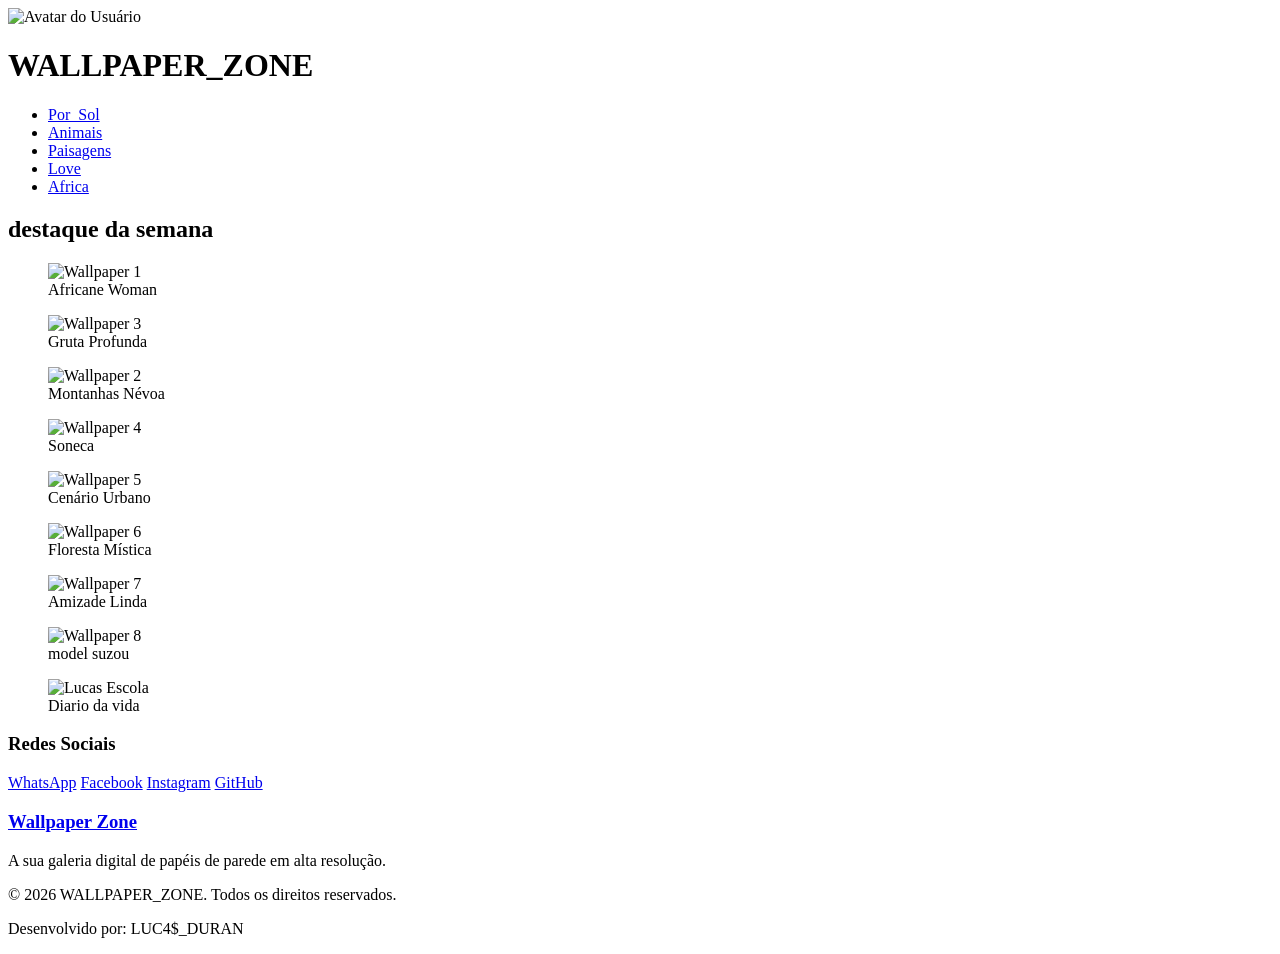
==== indexPima.html @ a6821f19 "refatorando alguns links e corrugindo os detalhes" ====
<!DOCTYPE html>
<html lang="pt">

<head>
    <meta charset="UTF-8">
    <meta name="viewport" content="width=device-width, initial-scale=1.0">
    <link rel="stylesheet" href="CSS/indexStyle.css">
    <title>WALLPAPER_ZONE.pricipal</title>
    
</head>
<body background-image="CSS/img/avatar.png">
    
    <header id="header-container">
        <div id="conteudo01">
            <img src="CSS/img/avatar.png" alt="Avatar do Usuário">
            <h1 class="nome-brilhante">WALLPAPER_ZONE</h1>
        </div>
        <nav id="menu-navegacao">
            <ul>
                <li><a href="pagPraia.html" class="buttonIn">Por_Sol</a></li>
                <li><a href="pagAnimal.html" class="buttonIn">Animais</a></li>
                <li><a href="pagPaisagens.html" class="buttonIn">Paisagens</a></li>
                <li><a href="pagRomantico.html" class="buttonIn">Love</a></li>
                <li><a href="pagAfrica.html" class="buttonIn">Africa</a></li>
               <!-- <li><a href="https://www.google.com" class="buttonIn">sair</a></li>  -->
            </ul>
        </nav>
    </header>

    <main>
        <section class="fotos">
            <h2>destaque da semana</h2>

            <div class="img">
                <figure class="foto">
                    <img src="CSS/img/pexels-solomon-onyeagoro-1030566678-30007516.jpg" alt="Wallpaper 1">
                    <figcaption class="legenda">Africane Woman</figcaption>
                </figure>

                <figure class="foto">
                    <img src="CSS/img/pexels-gsn-travel-28359737.jpg" alt="Wallpaper 3">
                    <figcaption class="legenda">Gruta Profunda</figcaption>
                </figure>

                <figure class="foto">
                    <img src="CSS/img/pexels-santesson89-37943692.jpg" alt="Wallpaper 2">
                    <figcaption class="legenda">Montanhas Névoa</figcaption>
                </figure>

                <figure class="foto">
                    <img src="CSS/img/animais/pexels-anna-shakhrai-129681881-17578529.jpg" alt="Wallpaper 4">
                    <figcaption class="legenda">Soneca</figcaption>
                </figure>

                <figure class="foto">
                    <img src="CSS/img/pexels-chuck-15502054.jpg" alt="Wallpaper 5">
                    <figcaption class="legenda">Cenário Urbano</figcaption>
                </figure>

                <figure class="foto">
                    <img src="CSS/img/paisagens/pexels-yunustug-14515367.jpg" alt="Wallpaper 6">
                    <figcaption class="legenda">Floresta Mística</figcaption>
                </figure>

                <figure class="foto">
                    <img src="CSS/img/pexels-feda-2162088704-38012587.jpg" alt="Wallpaper 7">
                    <figcaption class="legenda">Amizade Linda</figcaption>
                </figure>

                <figure class="foto">
                    <img src="CSS/img/pexels-abuti-engidashet-2941405-20600866.jpg" alt="Wallpaper 8">
                    <figcaption class="legenda">model suzou</figcaption>
                </figure>

                <figure class="foto">
                    <img src="CSS/img/love/pexels-nietjuhart-776636.jpg" alt="Lucas Escola">
                    <figcaption class="legenda">Diario da vida</figcaption>
                </figure>

            </div> 
        </section> 
    </main>

    <footer id="rodape-container">
        <div class="rodape-conteudo">
            <div class="rodape-bloco">
                <h3>Redes Sociais</h3>
                <div class="rodape-redes">
                    <a href="https://wa.me/244952850762" target="_blank" rel="noopener noreferrer">WhatsApp</a>
                    <a href="https://facebook.com/244921110733" target="_blank" rel="noopener noreferrer">Facebook</a>
                    <a href="https://instagram.com" target="_blank" rel="noopener noreferrer">Instagram</a>
                    <a href="https://github.com" target="_blank" rel="noopener noreferrer">GitHub</a>
                </div>
            </div>
            <div class="rodape-bloco">
                <h3><a href="#menu-navegacao">Wallpaper Zone</a></h3>
                <p>A sua galeria digital de papéis de parede em alta resolução.</p>
            </div>
        </div>
        <div class="rodape-base">
            <p>© 2026 WALLPAPER_ZONE. Todos os direitos reservados.</p>
            <p>Desenvolvido por: <span class="nome-brilhante">LUC4$_DURAN</span></p>
        </div>
    </footer>

</body>
</html>
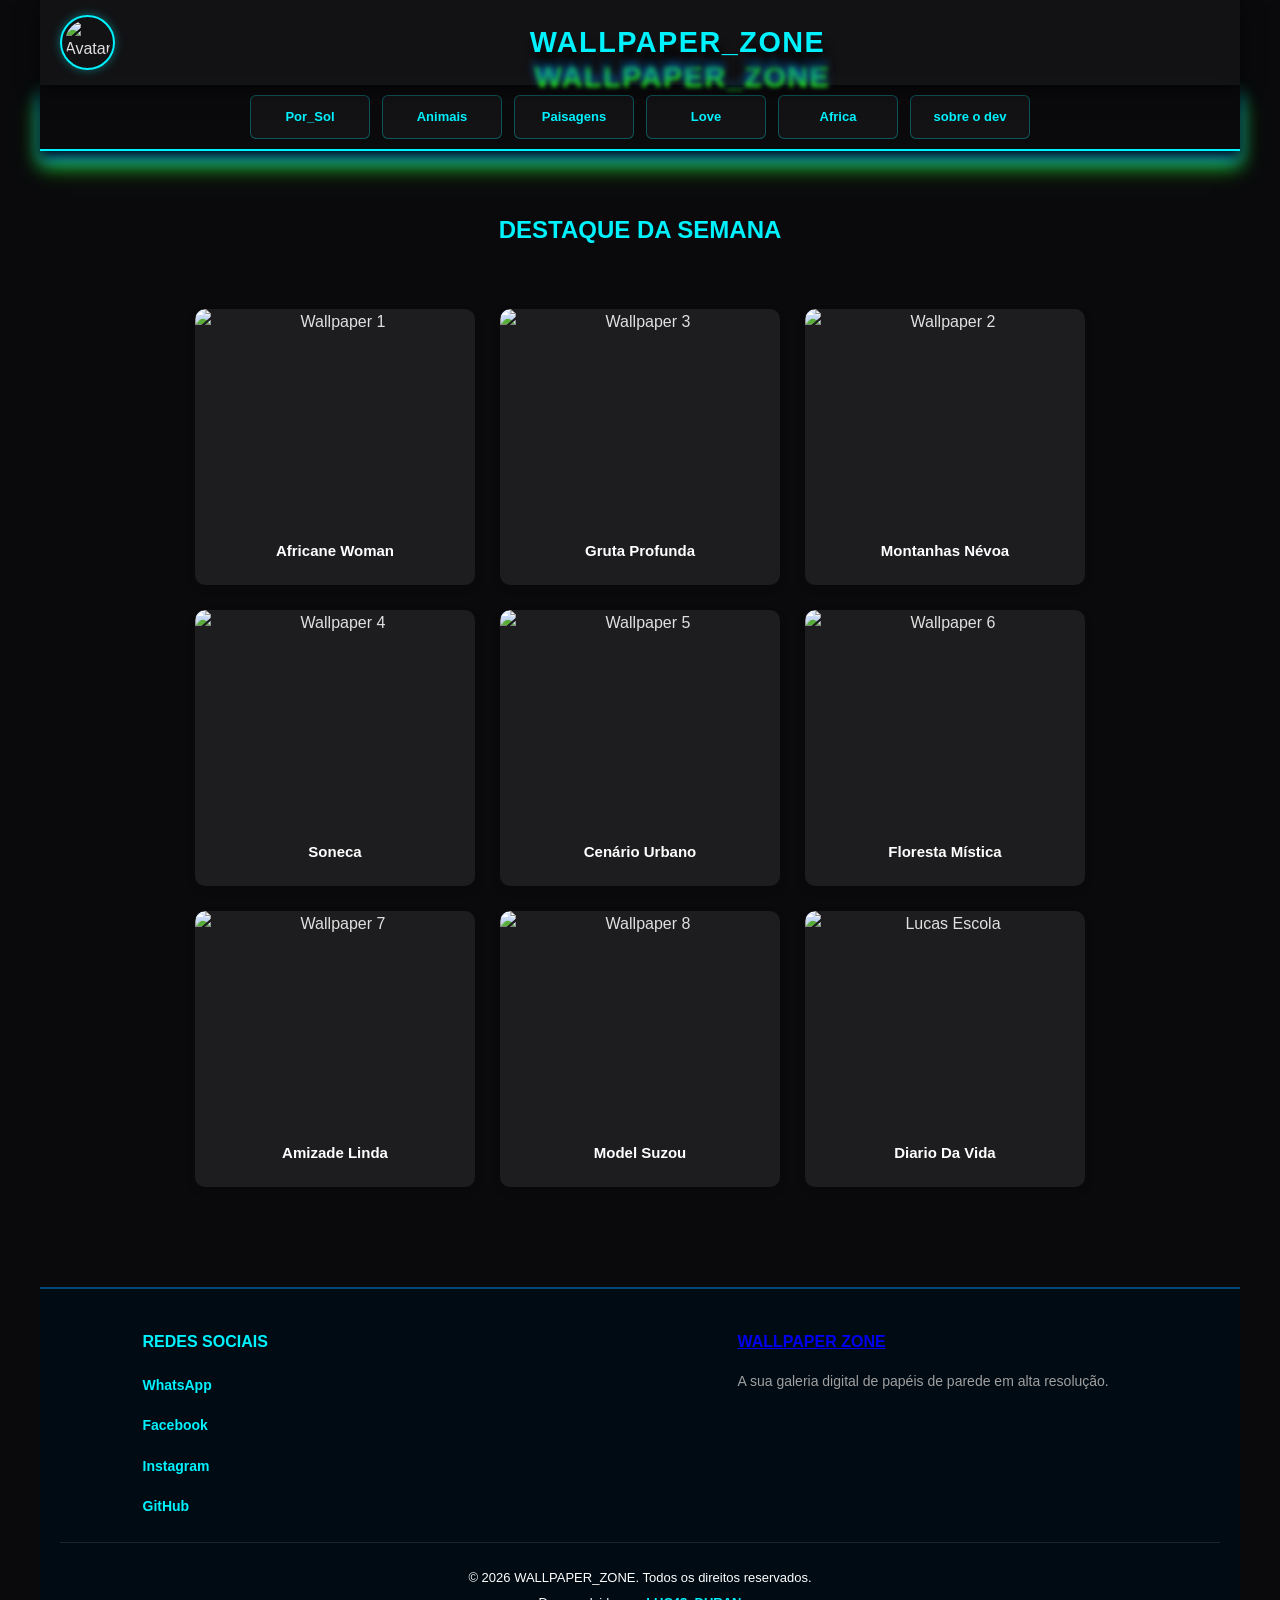
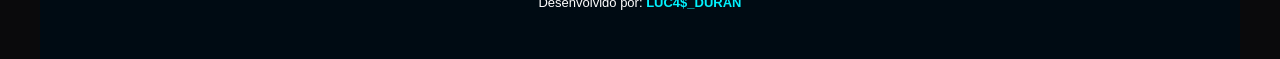
==== commit 535b411e: "refatorando o estilo" ====
--- a/indexPima.html
+++ b/indexPima.html
@@ -22,7 +22,7 @@
                 <li><a href="pagPaisagens.html" class="buttonIn">Paisagens</a></li>
                 <li><a href="pagRomantico.html" class="buttonIn">Love</a></li>
                 <li><a href="pagAfrica.html" class="buttonIn">Africa</a></li>
-               <!-- <li><a href="https://www.google.com" class="buttonIn">sair</a></li>  -->
+                <li><a href="sobredev.html" class="buttonIn">sobre o dev</a></li>  
             </ul>
         </nav>
     </header>
--- a/CSS/indexStyle.css
+++ b/CSS/indexStyle.css
@@ -0,0 +1,278 @@
+* {
+  box-sizing: border-box;
+  margin: 0;
+  padding: 0;
+}
+
+body {
+  width: 1200px;
+  margin: 0 auto;
+  font-family: 'Inter', sans-serif;
+  background-color: #0a0a0c;
+  color: #e0e0e0;
+  line-height: 1.6;
+  display: flex;
+  flex-direction: column;
+  min-height: 100vh;
+}
+
+#header-container,
+#conteudo01,
+#menu-navegacao,
+main,
+#rodape-container {
+  width: 1200px;
+}
+
+#conteudo01 {
+  height: 85px;
+  padding: 15px 20px;
+  display: flex;
+  align-items: center;
+  justify-content: space-between;
+  gap: 20px;
+  background-color: rgba(20, 20, 23, 0.85);
+  box-shadow: 0 4px 20px rgba(0, 0, 0, 0.6);
+  position: sticky;
+  top: 0;
+  z-index: 1000;
+}
+
+#conteudo01 img {
+  width: 55px;
+  height: 55px;
+  padding: 3px;
+  border: 2px solid #00f2fe;
+  border-radius: 50%;
+  box-shadow: 0 0 10px rgba(0, 242, 254, 0.4);
+  object-fit: cover;
+}
+
+h1 {
+  flex: 1;
+  color: #fff;
+  font-size: 1.8rem;
+  letter-spacing: 1.5px;
+  text-align: center;
+  text-shadow: 4px 15px 10px rgba(0, 0, 0, 0.92), 4px 30px 8px rgba(0, 127, 231, 0.95), 5px 35px 4px rgba(42, 247, 1, 0.89);
+}
+
+#menu-navegacao {
+  padding: 10px 0;
+  background-color: rgba(10, 10, 12, 0.95);
+  border-bottom: 2px solid #00f2fe;
+  box-shadow: 0 5px 10px rgba(0, 0, 0, 0.9), 0 10px 15px rgba(0, 127, 231, 0.95), 0 15px 20px rgba(42, 247, 1, 0.85);
+}
+
+ul {
+  width: 100%;
+  list-style: none;
+  display: flex;
+  justify-content: center;
+  align-items: center;
+  gap: 12px;
+}
+
+li {
+  padding: 0;
+}
+
+.buttonIn {
+  width: 120px;
+  height: 44px;
+  display: flex;
+  align-items: center;
+  justify-content: center;
+  background-color: rgba(20, 20, 23, 0.9);
+  border: 1px solid rgba(0, 242, 254, 0.3);
+  border-radius: 6px;
+  color: #00f2fe;
+  font-size: 13px;
+  font-weight: 600;
+  text-decoration: none;
+  transition: all 0.3s ease;
+}
+
+.buttonIn:hover,
+.buttonIn:focus {
+  background-color: #00f2fe;
+  color: #000;
+  box-shadow: 0 0 12px rgba(0, 242, 254, 0.6);
+  transform: translateY(-2px);
+}
+
+main {
+  padding: 0 15px;
+  display: flex;
+  flex-direction: column;
+  align-items: center;
+  flex: 1;
+}
+
+.fotos {
+  width: 1170px;
+  margin: 0 auto;
+  padding: 0 15px;
+}
+
+.fotos h2 {
+  width: max-content;
+  margin: 60px auto 40px;
+  color: #00f2fe;
+  text-align: center;
+  text-transform: uppercase;
+  cursor: pointer;
+  transition: all 0.4s ease-in-out;
+}
+
+.fotos h2:hover,
+.fotos h2:focus,
+.nome-brilhante:hover,
+.nome-brilhante:focus {
+  color: #fff;
+  text-shadow: 0 0 8px #00f2fe, 0 0 15px rgba(0, 127, 231, 0.95), 0 0 25px #00f2fe;
+  transform: scale(1.1) translateY(-2px);
+}
+
+.img {
+  width: 100%;
+  padding: 20px 0;
+  display: flex;
+  justify-content: center;
+  align-items: flex-start;
+  flex-wrap: wrap;
+  gap: 25px;
+}
+
+.foto {
+  width: 280px;
+  background-color: rgba(255, 255, 255, 0.08);
+  border-radius: 10px;
+  box-shadow: 0 4px 8px rgba(0, 0, 0, 0.15);
+  padding-bottom: 12px;
+  text-align: center;
+  overflow: hidden;
+}
+
+.foto img {
+  width: 280px;
+  height: 220px;
+  display: block;
+  object-fit: cover;
+  border-radius: 10px 10px 0 0;
+  transition: transform 0.4s ease;
+}
+
+.foto:hover img,
+.foto:focus-within img {
+  transform: scale(1.08);
+  cursor: pointer;
+}
+
+.legenda {
+  padding: 10px;
+  font-family: Arial, Helvetica, sans-serif;
+  font-size: 15px;
+  color: #fff;
+  text-transform: capitalize;
+  font-weight: bold;
+}
+
+#rodape-container {
+  margin-top: 80px;
+  padding: 40px 20px;
+  background-color: rgba(1, 12, 19, 0.954);
+  border-top: 2px solid rgba(3, 131, 222, 0.5);
+}
+
+.rodape-conteudo,
+.rodape-base {
+  width: 1160px;
+  margin: 0 auto;
+}
+
+.rodape-conteudo {
+  display: flex;
+  justify-content: space-around;
+  align-items: flex-start;
+  gap: 30px;
+  text-align: left;
+}
+
+.rodape-bloco {
+  width: 400px;
+}
+
+.rodape-bloco h3 {
+  margin-bottom: 15px;
+  font-family: Arial, sans-serif;
+  font-size: 16px;
+  color: #00f2fe;
+  text-transform: uppercase;
+}
+
+.rodape-bloco p {
+  font-family: Arial, sans-serif;
+  font-size: 14px;
+  color: #a0a0a0;
+  line-height: 22px;
+}
+
+.rodape-redes {
+  display: flex;
+  flex-direction: column;
+  gap: 10px;
+}
+
+.rodape-redes a {
+  padding: 4px 0;
+  font-family: Arial, sans-serif;
+  font-size: 14px;
+  font-weight: bold;
+  color: #00f2fe;
+  text-decoration: none;
+  text-transform: capitalize;
+  transition: color 0.2s ease-in-out;
+}
+
+.rodape-redes a:hover,
+.rodape-redes a:focus {
+  color: #fff;
+}
+
+.rodape-base {
+  margin-top: 20px;
+  padding-top: 20px;
+  border-top: 1px solid rgba(255, 255, 255, 0.1);
+}
+
+.rodape-base p {
+  margin: 5px 0;
+  font-family: Arial, Helvetica, sans-serif;
+  font-size: 13px;
+  color: #fff;
+  text-align: center;
+}
+
+.rodape-base p span,
+.container-p strong {
+  color: #00f2fe;
+  font-weight: bold;
+}
+
+.nome-brilhante {
+  display: inline-block;
+  color: #00f2fe;
+  font-weight: bold;
+  cursor: pointer;
+  transition: all 0.4s ease-in-out;
+}
+
+a:focus-visible,
+button:focus-visible,
+input:focus-visible,
+.buttonIn:focus-visible,
+.button:focus-visible {
+  outline: 3px solid #ffcc00;
+  outline-offset: 3px;
+}
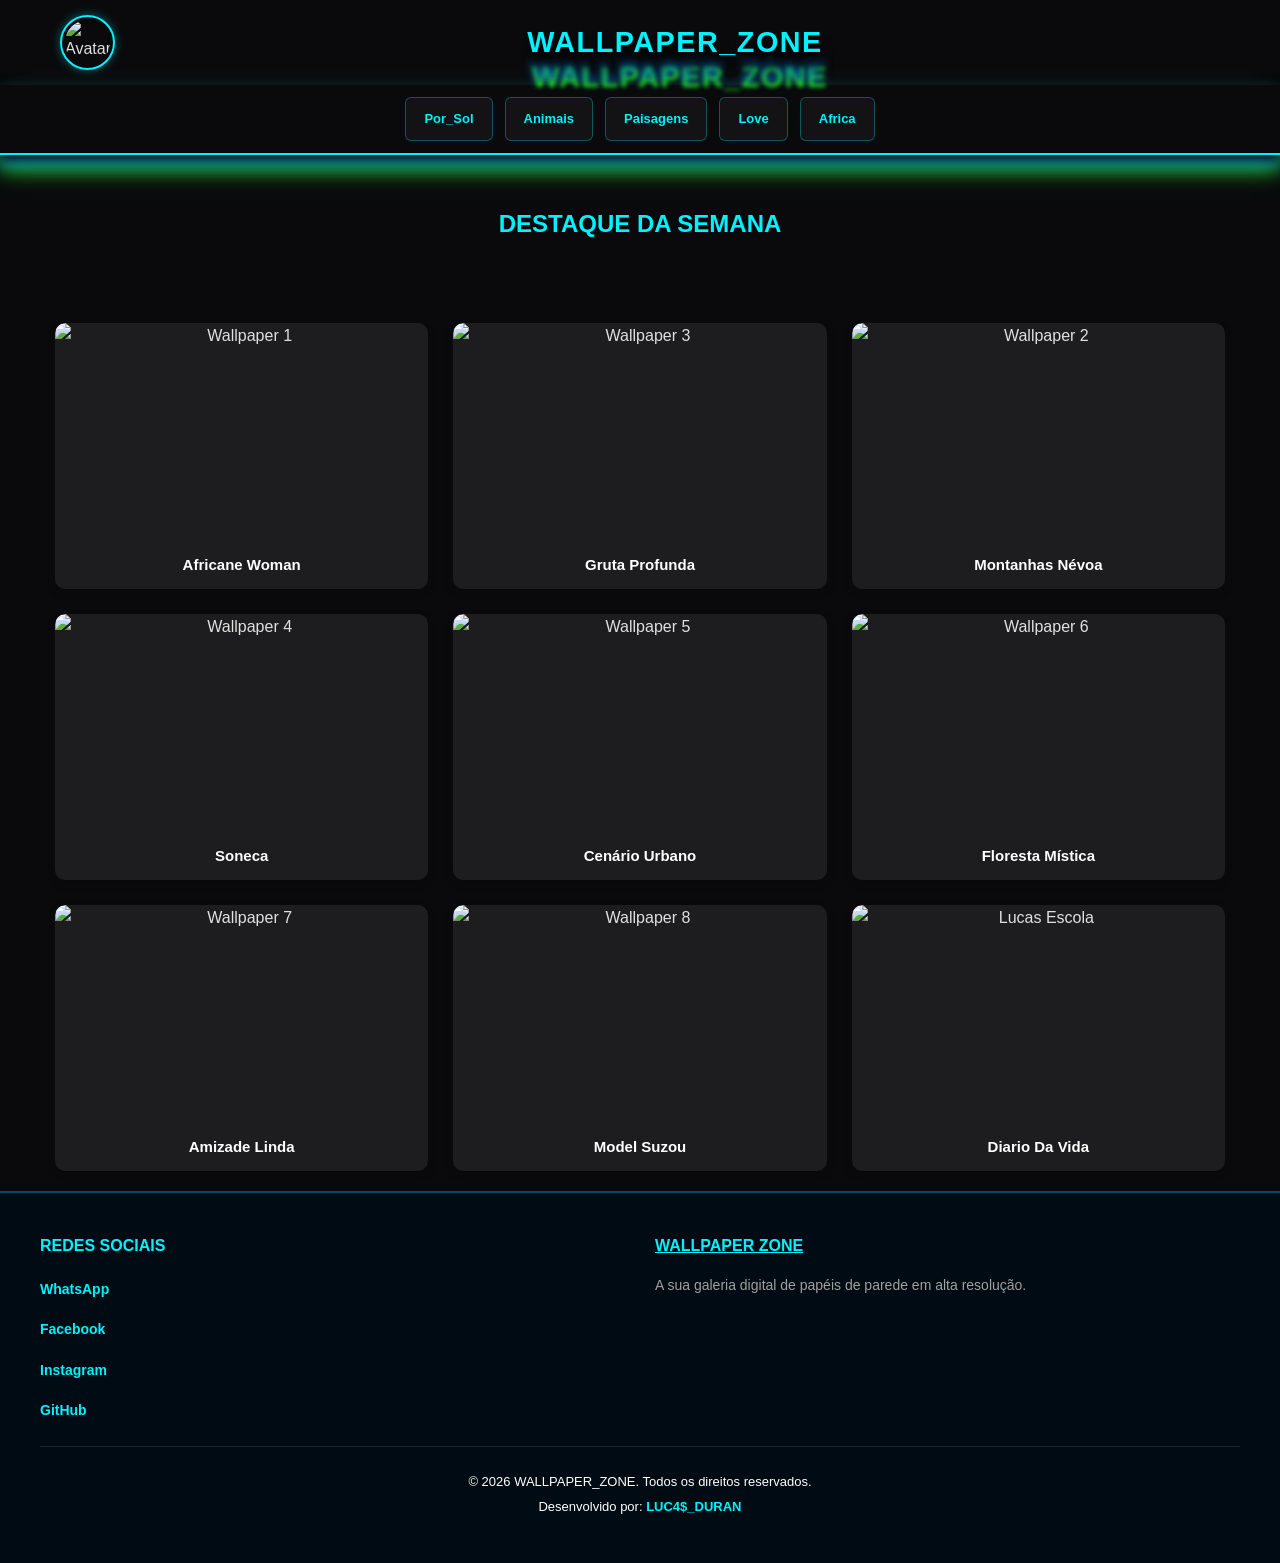
==== commit a6159b03: "Revert "refatorando o estilo" This reverts commit 535b411ead6a3cb26a357913d3536dd0ad339afa." ====
--- a/indexPima.html
+++ b/indexPima.html
@@ -22,7 +22,7 @@
                 <li><a href="pagPaisagens.html" class="buttonIn">Paisagens</a></li>
                 <li><a href="pagRomantico.html" class="buttonIn">Love</a></li>
                 <li><a href="pagAfrica.html" class="buttonIn">Africa</a></li>
-                <li><a href="sobredev.html" class="buttonIn">sobre o dev</a></li>  
+               <!-- <li><a href="https://www.google.com" class="buttonIn">sair</a></li>  -->
             </ul>
         </nav>
     </header>
--- a/CSS/indexStyle.css
+++ b/CSS/indexStyle.css
@@ -1,271 +1,30 @@
+:root {
+    --bg-body: #0a0a0c;
+    --bg-card: #141417;
+    --text-main: #e0e0e0;
+    --text-muted: #a0a0a0;
+    --accent-neon: #00f2fe;
+    --accent-gold: #ffcc00;
+    --success: #2ecc71;
+    --danger: #e74c3c;
+    --font-family: 'Inter', sans-serif;
+}
+
 * {
-  box-sizing: border-box;
-  margin: 0;
-  padding: 0;
+    box-sizing: border-box;
+    margin: 0;
+    padding: 0;
 }
 
 body {
-  width: 1200px;
-  margin: 0 auto;
-  font-family: 'Inter', sans-serif;
-  background-color: #0a0a0c;
-  color: #e0e0e0;
-  line-height: 1.6;
-  display: flex;
-  flex-direction: column;
-  min-height: 100vh;
-}
-
-#header-container,
-#conteudo01,
-#menu-navegacao,
-main,
-#rodape-container {
-  width: 1200px;
-}
-
-#conteudo01 {
-  height: 85px;
-  padding: 15px 20px;
-  display: flex;
-  align-items: center;
-  justify-content: space-between;
-  gap: 20px;
-  background-color: rgba(20, 20, 23, 0.85);
-  box-shadow: 0 4px 20px rgba(0, 0, 0, 0.6);
-  position: sticky;
-  top: 0;
-  z-index: 1000;
-}
-
-#conteudo01 img {
-  width: 55px;
-  height: 55px;
-  padding: 3px;
-  border: 2px solid #00f2fe;
-  border-radius: 50%;
-  box-shadow: 0 0 10px rgba(0, 242, 254, 0.4);
-  object-fit: cover;
-}
-
-h1 {
-  flex: 1;
-  color: #fff;
-  font-size: 1.8rem;
-  letter-spacing: 1.5px;
-  text-align: center;
-  text-shadow: 4px 15px 10px rgba(0, 0, 0, 0.92), 4px 30px 8px rgba(0, 127, 231, 0.95), 5px 35px 4px rgba(42, 247, 1, 0.89);
-}
-
-#menu-navegacao {
-  padding: 10px 0;
-  background-color: rgba(10, 10, 12, 0.95);
-  border-bottom: 2px solid #00f2fe;
-  box-shadow: 0 5px 10px rgba(0, 0, 0, 0.9), 0 10px 15px rgba(0, 127, 231, 0.95), 0 15px 20px rgba(42, 247, 1, 0.85);
-}
-
-ul {
-  width: 100%;
-  list-style: none;
-  display: flex;
-  justify-content: center;
-  align-items: center;
-  gap: 12px;
-}
-
-li {
-  padding: 0;
-}
-
-.buttonIn {
-  width: 120px;
-  height: 44px;
-  display: flex;
-  align-items: center;
-  justify-content: center;
-  background-color: rgba(20, 20, 23, 0.9);
-  border: 1px solid rgba(0, 242, 254, 0.3);
-  border-radius: 6px;
-  color: #00f2fe;
-  font-size: 13px;
-  font-weight: 600;
-  text-decoration: none;
-  transition: all 0.3s ease;
-}
-
-.buttonIn:hover,
-.buttonIn:focus {
-  background-color: #00f2fe;
-  color: #000;
-  box-shadow: 0 0 12px rgba(0, 242, 254, 0.6);
-  transform: translateY(-2px);
-}
-
-main {
-  padding: 0 15px;
-  display: flex;
-  flex-direction: column;
-  align-items: center;
-  flex: 1;
-}
-
-.fotos {
-  width: 1170px;
-  margin: 0 auto;
-  padding: 0 15px;
-}
-
-.fotos h2 {
-  width: max-content;
-  margin: 60px auto 40px;
-  color: #00f2fe;
-  text-align: center;
-  text-transform: uppercase;
-  cursor: pointer;
-  transition: all 0.4s ease-in-out;
-}
-
-.fotos h2:hover,
-.fotos h2:focus,
-.nome-brilhante:hover,
-.nome-brilhante:focus {
-  color: #fff;
-  text-shadow: 0 0 8px #00f2fe, 0 0 15px rgba(0, 127, 231, 0.95), 0 0 25px #00f2fe;
-  transform: scale(1.1) translateY(-2px);
-}
-
-.img {
-  width: 100%;
-  padding: 20px 0;
-  display: flex;
-  justify-content: center;
-  align-items: flex-start;
-  flex-wrap: wrap;
-  gap: 25px;
-}
-
-.foto {
-  width: 280px;
-  background-color: rgba(255, 255, 255, 0.08);
-  border-radius: 10px;
-  box-shadow: 0 4px 8px rgba(0, 0, 0, 0.15);
-  padding-bottom: 12px;
-  text-align: center;
-  overflow: hidden;
-}
-
-.foto img {
-  width: 280px;
-  height: 220px;
-  display: block;
-  object-fit: cover;
-  border-radius: 10px 10px 0 0;
-  transition: transform 0.4s ease;
-}
-
-.foto:hover img,
-.foto:focus-within img {
-  transform: scale(1.08);
-  cursor: pointer;
-}
-
-.legenda {
-  padding: 10px;
-  font-family: Arial, Helvetica, sans-serif;
-  font-size: 15px;
-  color: #fff;
-  text-transform: capitalize;
-  font-weight: bold;
-}
-
-#rodape-container {
-  margin-top: 80px;
-  padding: 40px 20px;
-  background-color: rgba(1, 12, 19, 0.954);
-  border-top: 2px solid rgba(3, 131, 222, 0.5);
-}
-
-.rodape-conteudo,
-.rodape-base {
-  width: 1160px;
-  margin: 0 auto;
-}
-
-.rodape-conteudo {
-  display: flex;
-  justify-content: space-around;
-  align-items: flex-start;
-  gap: 30px;
-  text-align: left;
-}
-
-.rodape-bloco {
-  width: 400px;
-}
-
-.rodape-bloco h3 {
-  margin-bottom: 15px;
-  font-family: Arial, sans-serif;
-  font-size: 16px;
-  color: #00f2fe;
-  text-transform: uppercase;
-}
-
-.rodape-bloco p {
-  font-family: Arial, sans-serif;
-  font-size: 14px;
-  color: #a0a0a0;
-  line-height: 22px;
-}
-
-.rodape-redes {
-  display: flex;
-  flex-direction: column;
-  gap: 10px;
-}
-
-.rodape-redes a {
-  padding: 4px 0;
-  font-family: Arial, sans-serif;
-  font-size: 14px;
-  font-weight: bold;
-  color: #00f2fe;
-  text-decoration: none;
-  text-transform: capitalize;
-  transition: color 0.2s ease-in-out;
-}
-
-.rodape-redes a:hover,
-.rodape-redes a:focus {
-  color: #fff;
-}
-
-.rodape-base {
-  margin-top: 20px;
-  padding-top: 20px;
-  border-top: 1px solid rgba(255, 255, 255, 0.1);
-}
-
-.rodape-base p {
-  margin: 5px 0;
-  font-family: Arial, Helvetica, sans-serif;
-  font-size: 13px;
-  color: #fff;
-  text-align: center;
-}
-
-.rodape-base p span,
-.container-p strong {
-  color: #00f2fe;
-  font-weight: bold;
-}
-
-.nome-brilhante {
-  display: inline-block;
-  color: #00f2fe;
-  font-weight: bold;
-  cursor: pointer;
-  transition: all 0.4s ease-in-out;
+    font-family: var(--font-family);
+    background-color: var(--bg-body);
+    color: var(--text-main);
+    line-height: 1.6;
+    overflow-x: hidden;
+    display: flex;
+    flex-direction: column;
+    min-height: 100vh;
 }
 
 a:focus-visible,
@@ -273,6 +32,453 @@
 input:focus-visible,
 .buttonIn:focus-visible,
 .button:focus-visible {
-  outline: 3px solid #ffcc00;
-  outline-offset: 3px;
+    outline: 3px solid var(--accent-gold);
+    outline-offset: 3px;
+}
+
+#header-site {
+    width: 100%;
+    background: rgba(20, 20, 23, 0.85);
+    backdrop-filter: blur(10px);
+    box-shadow: 0 4px 20px rgba(0, 0, 0, 0.6);
+    position: sticky;
+    top: 0;
+    z-index: 1000;
+}
+
+#conteudo01 {
+    position: relative;
+    color: var(--text-main);
+    width: 100%;
+    max-width: 1200px;
+    margin: 0 auto;
+    padding: 15px 20px;
+    display: flex;
+    justify-content: space-between;
+    align-items: center;
+    flex-wrap: wrap;
+    gap: 15px;
+}
+
+h1 {
+    color: #ffffff;
+    font-size: 1.8rem;
+    letter-spacing: 1.5px;
+    border-radius: 100px;
+    text-shadow: 4px 15px 10px #000000ea,
+                4px 30px 8px rgba(0, 127, 231, 0.945),
+                5px 35px 4px rgba(42, 247, 1, 0.889);
+    flex: 1;
+    text-align: center;
+}
+
+#conteudo01 img {
+    width: 55px;
+    height: 55px;
+    padding: 3px;
+    border: 2px solid var(--accent-neon);
+    border-radius: 50%;
+    box-shadow: 0 0 10px rgba(0, 242, 254, 0.4);
+    object-fit: cover;
+}
+
+#menu-navegacao {
+    width: 100%;
+    background: rgba(10, 10, 12, 0.95);
+    border-bottom: 2px solid var(--accent-neon);
+    box-shadow: 0 5px 10px rgba(0, 0, 0, 0.9),
+                0 10px 15px rgba(0, 127, 231, 0.95),
+                0 15px 20px rgba(42, 247, 1, 0.85);
+}
+ul {
+    list-style: none;
+    display: flex;
+    justify-content: center;
+    flex-wrap: wrap;
+    gap: 12px;
+    padding: 12px 10px;
+    width: 100%;
+    max-width: 1200px;
+    margin: 0 auto;
+}
+
+li {
+    text-align: center;
+    padding: 0;
+}
+
+.buttonIn {
+    display: inline-flex;
+    align-items: center;
+    justify-content: center;
+    text-align: center;
+    font-size: 13px;
+    font-weight: 600;
+    padding: 8px 18px;
+    min-width: 44px;
+    min-height: 44px;
+    background-color: rgba(20, 20, 23, 0.9);
+    border: 1px solid rgba(0, 242, 254, 0.3);
+    border-radius: 6px;
+    text-decoration: none; 
+    color: var(--accent-neon);
+    transition: all 0.3s ease;
+    white-space: nowrap;
+}
+
+.buttonIn:hover,
+.buttonIn:focus {
+    background-color: var(--accent-neon);
+    color: #000000;
+    box-shadow: 0 0 12px rgba(0, 242, 254, 0.6);
+    transform: translateY(-2px);
+}
+
+main {
+    flex: 1;
+    display: flex;
+    flex-direction: column;
+    align-items: center;
+    width: 100%;
+    padding: 0 15px;
+}
+
+#conteudo02 {
+    width: 100%;
+    max-width: 800px;
+    margin: 150px auto 50px auto; 
+    background-color: var(--bg-card);
+    padding: 40px 20px;
+    border-radius: 15px;
+    border: 2px solid rgba(3, 131, 222, 0.3);
+    box-shadow: 0 0 20px rgba(0, 127, 231, 0.2);
+    font-family: Arial, Helvetica, sans-serif;
+    text-transform: none;
+    text-indent: 0;
+    text-align: center;
+}
+
+#conteudo02 h2 {
+    font-family: Georgia, serif;
+    font-size: 28px;
+    color: var(--accent-neon);
+    margin-bottom: 25px;
+    text-transform: uppercase;
+    cursor: pointer;
+    transition: all 0.4s ease-in-out;
+    display: inline-block;
+}
+
+#conteudo02 h2:hover,
+#conteudo02 h2:focus {
+    color: #ffffff;
+    text-shadow: 0 0 8px var(--accent-neon), 
+                0 0 15px rgba(0, 127, 231, 0.945), 
+                0 0 25px var(--accent-neon);
+    transform: scale(1.1) translateY(-2px);
+}
+
+#conteudo02 p {
+    font-size: 16px;
+    color: #ffffff;
+    line-height: 26px;
+    margin-bottom: 20px;
+}
+
+#conteudo02 p span {
+    color: var(--accent-neon);
+    font-weight: bold;
+}
+
+p > span:hover {
+    background-color: #000000;
+    text-transform: capitalize;
+    color: var(--accent-neon);
+}
+
+a {
+    color: var(--accent-neon);
+}
+
+.botoes-boas-vindas {
+    display: flex;
+    justify-content: center;
+    gap: 20px;
+    margin-top: 35px;
+    flex-wrap: wrap;
+}
+
+.button {
+    display: inline-flex;
+    align-items: center;
+    justify-content: center;
+    text-align: center;
+    min-width: 160px; 
+    min-height: 44px;
+    padding: 8px 15px;
+    background-color: rgba(2, 32, 179, 0.913);
+    color: #ffffff;
+    font-weight: bold;
+    text-decoration: none;
+    border-radius: 5px;
+    transition: all 0.3s ease;
+    text-transform: uppercase;
+    font-size: 13px;
+}
+
+.button:hover,
+.button:focus {
+    background-color: rgba(3, 131, 222, 0.954);
+    box-shadow: 0 0 15px rgba(3, 131, 222, 0.7);
+    transform: translateY(-2px);
+}
+
+#disq {
+    color: #ffcc00 !important;
+    font-weight: bold;
+    text-decoration: none;
+    background-color: rgba(255, 204, 0, 0.1);
+    padding: 10px;
+    border-radius: 5px;
+    display: inline-block;
+}
+
+.div {
+    padding-top: 100px;
+    padding-bottom: 50px;
+    margin: auto;
+    color: rgb(8, 131, 172);
+    text-transform: lowercase;
+    font-family: Arial, Helvetica, sans-serif;
+}
+
+.acoes {
+    padding-top: 30px;
+}
+
+.fotos {
+    width: 100%;
+    max-width: 1200px;
+    margin: 0 auto;
+    padding: 0 15px;
+}
+
+.fotos h2 {
+    padding-top: 50px;
+    padding-bottom: 30px;
+    text-align: center;
+    color: var(--accent-neon);
+    margin-bottom: 30px;
+    text-transform: uppercase;
+    cursor: pointer;
+    transition: all 0.4s ease-in-out;
+    display: block;
+    width: max-content;
+    margin-left: auto;
+    margin-right: auto;
+}
+
+.fotos h2:hover,
+.fotos h2:focus {
+    color: #ffffff;
+    text-shadow: 0 0 8px var(--accent-neon), 
+                0 0 15px rgba(0, 127, 231, 0.945), 
+                0 0 25px var(--accent-neon);
+    transform: scale(1.1) translateY(-2px);
+}
+
+.img {
+    display: grid;
+    grid-template-columns: repeat(auto-fit, minmax(280px, 1fr)); 
+    gap: 25px;
+    padding: 20px 0;
+    width: 100%;
+}
+
+.foto {
+    width: 100%;
+    border-radius: 10px;
+    box-shadow: 0 4px 8px rgba(0,0,0,0.15);
+    background-color: rgba(255, 255, 255, 0.08); 
+    padding-bottom: 12px;
+    text-align: center;
+    overflow: hidden;
+}
+
+.foto img {
+    width: 100%;
+    height: 220px;
+    object-fit: cover;
+    border-radius: 10px 10px 0 0; 
+    transition: transform 0.4s ease;
+    display: block;
+}
+
+.foto:hover img,
+.foto:focus-within img {
+    transform: scale(1.08);
+    cursor: pointer;
+}
+
+.legenda {
+    padding-top: 10px;
+    padding-left: 10px;
+    padding-right: 10px;
+    font-family: Arial, Helvetica, sans-serif;
+    font-size: 15px;
+    color: #ffffff; 
+    text-transform: capitalize;
+    font-weight: bold;
+}
+
+input[type="email"], input[type="password"] {
+    width: 100%;
+    max-width: 350px;
+    padding: 10px;
+    margin-bottom: 10px;
+    border: 1px solid rgba(0, 242, 254, 0.3);
+    background-color: #1a1a1e;
+    color: #ffffff;
+    border-radius: 5px;
+    box-shadow: 0 0 5px rgba(0,0,0,0.1);
+    display: inline-block;
+}
+
+#rodape-container {
+    width: 100%;
+    background-color: rgba(1, 12, 19, 0.954);
+    padding: 40px 20px;
+    margin-top: auto;
+    border-top: 2px solid rgba(3, 131, 222, 0.5);
+    text-indent: 0;
+}
+
+.rodape-conteudo {
+    display: flex;
+    justify-content: space-around;
+    flex-wrap: wrap;
+    gap: 30px;
+    max-width: 1200px;
+    margin: 0 auto;
+    text-align: left;
+}
+
+.rodape-bloco {
+    flex: 1;
+    min-width: 250px;
+}
+
+.rodape-bloco h3 {
+    font-family: Arial, sans-serif;
+    font-size: 16px;
+    color: var(--accent-neon);
+    text-transform: uppercase;
+    margin-bottom: 15px;
+    text-indent: 0;
+    text-align: left;
+}
+
+.rodape-bloco p {
+    font-family: Arial, sans-serif;
+    font-size: 14px;
+    color: #a0a0a0;
+    line-height: 22px;
+    text-transform: none;
+    text-indent: 0;
+    text-align: left;
+}
+
+.rodape-redes {
+    display: flex;
+    flex-direction: column;
+    gap: 10px;
+}
+
+.rodape-redes a {
+    font-family: Arial, sans-serif;
+    font-size: 14px;
+    font-weight: bold;
+    color: var(--accent-neon);
+    text-decoration: none;
+    text-transform: capitalize;
+    text-indent: 0;
+    text-align: left;
+    transition: color 0.2s ease-in-out;
+    padding: 4px 0;
+}
+
+.rodape-redes a:hover,
+.rodape-redes a:focus {
+    color: #ffffff;
+}
+
+.rodape-base {
+    width: 100%;
+    max-width: 1200px;
+    margin: 20px auto 0 auto;
+    border-top: 1px solid rgba(255, 255, 255, 0.1);
+    padding-top: 20px;
+}
+
+.rodape-base p {
+    font-family: Arial, Helvetica, sans-serif;
+    font-size: 13px;
+    color: #ffffff;
+    margin: 5px 0;
+    text-transform: none;
+    text-indent: 0;
+    text-align: center;
+}
+
+.rodape-base p span {
+    color: var(--accent-neon);
+    font-weight: bold;
+}
+
+.nome-brilhante {
+    color: var(--accent-neon);
+    font-weight: bold;
+    cursor: pointer;
+    transition: all 0.4s ease-in-out;
+    display: inline-block;
+}
+
+.nome-brilhante:hover,
+.nome-brilhante:focus {
+    color: #ffffff;
+    text-shadow: 0 0 8px var(--accent-neon), 
+                0 0 15px rgba(0, 127, 231, 0.945), 
+                0 0 25px var(--accent-neon);
+    transform: scale(1.1) translateY(-2px);
+}
+
+@media (max-width: 768px) {
+    #conteudo02 {
+        margin-top: 80px;
+        padding: 30px 15px;
+    }
+
+    .fotos h2 {
+        padding-top: 30px;
+        font-size: 24px;
+    }
+
+    #conteudo01 h1 {
+        font-size: 1.2em;
+    }
+}
+
+@media (max-width: 480px) {
+    #conteudo01 {
+        flex-direction: column;
+        text-align: center;
+    }
+
+    #conteudo01 img {
+        margin: 10px auto;
+    }
+
+    .legenda {
+        font-size: 13px;
+    }
 }
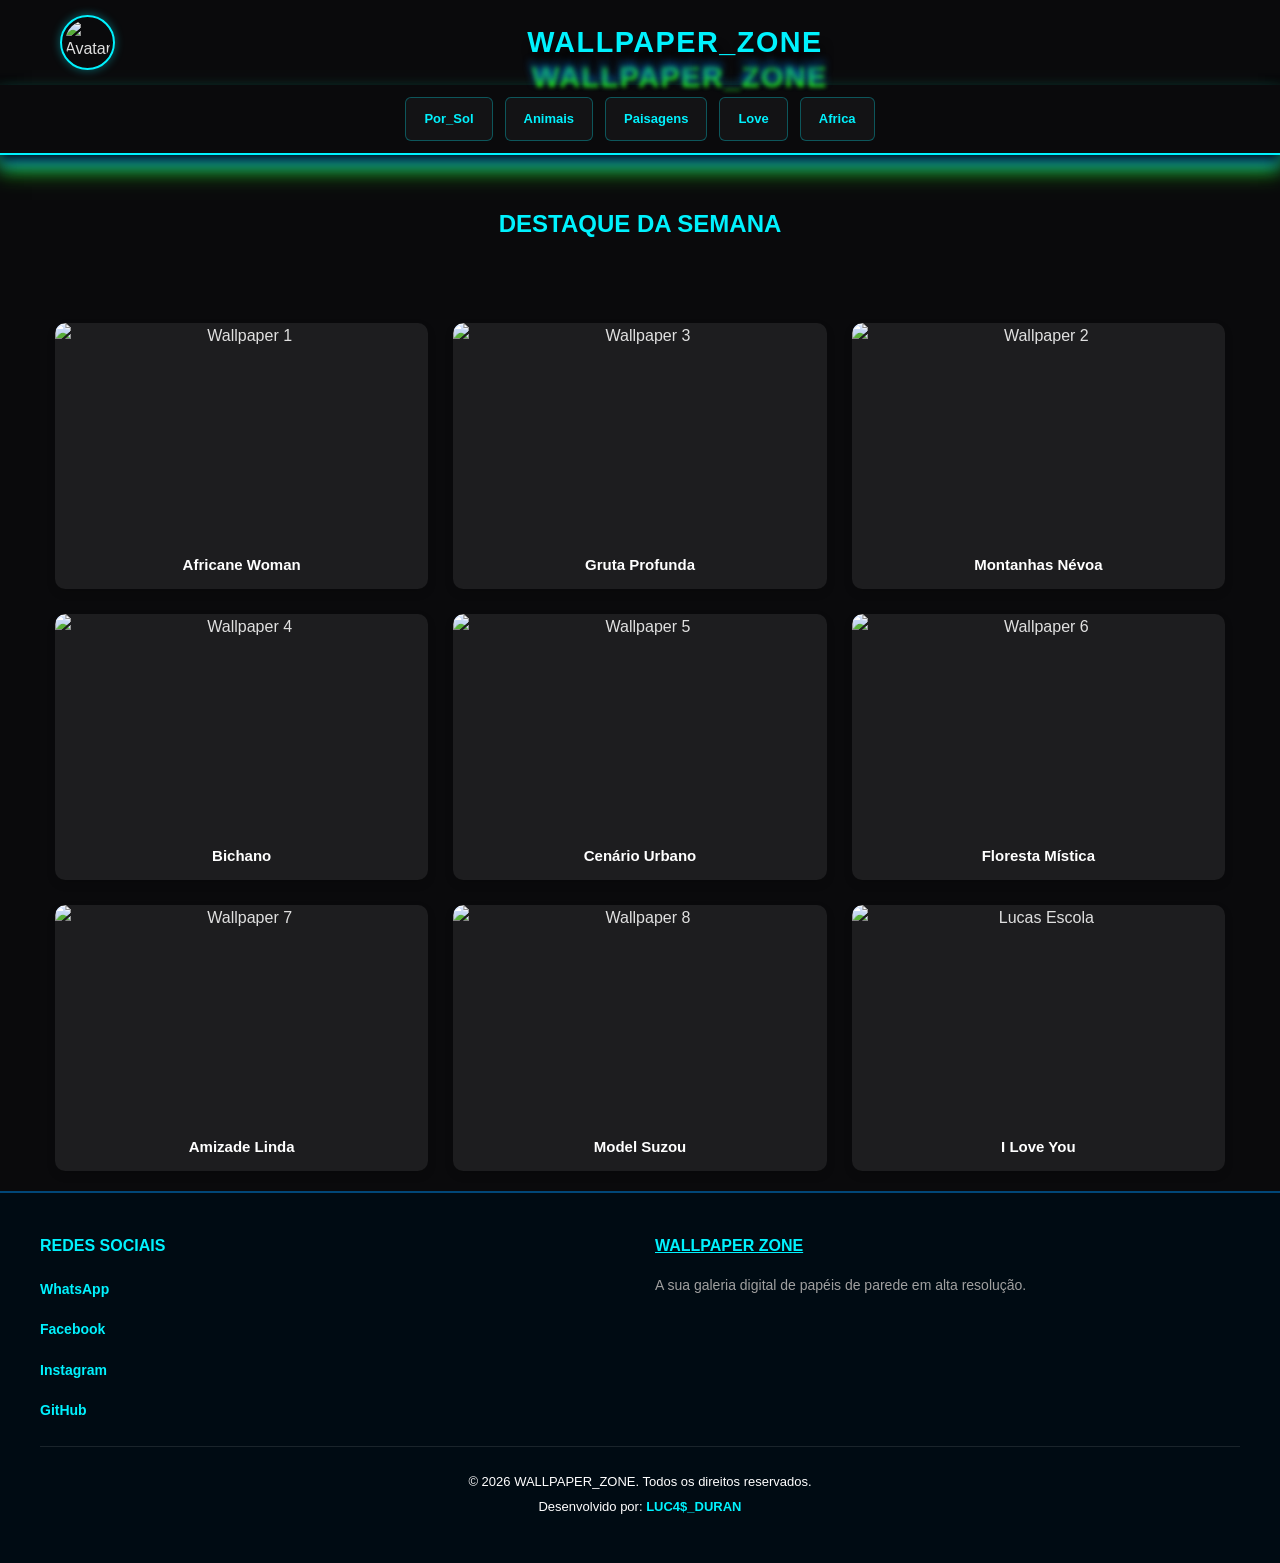
==== commit ca409e89: "wip: salvando estado atual antes de inspecionar commit antigo" ====
--- a/indexPima.html
+++ b/indexPima.html
@@ -49,7 +49,7 @@
 
                 <figure class="foto">
                     <img src="CSS/img/animais/pexels-anna-shakhrai-129681881-17578529.jpg" alt="Wallpaper 4">
-                    <figcaption class="legenda">Soneca</figcaption>
+                    <figcaption class="legenda">Bichano</figcaption>
                 </figure>
 
                 <figure class="foto">
@@ -74,7 +74,7 @@
 
                 <figure class="foto">
                     <img src="CSS/img/love/pexels-nietjuhart-776636.jpg" alt="Lucas Escola">
-                    <figcaption class="legenda">Diario da vida</figcaption>
+                    <figcaption class="legenda">I love You</figcaption>
                 </figure>
 
             </div> 
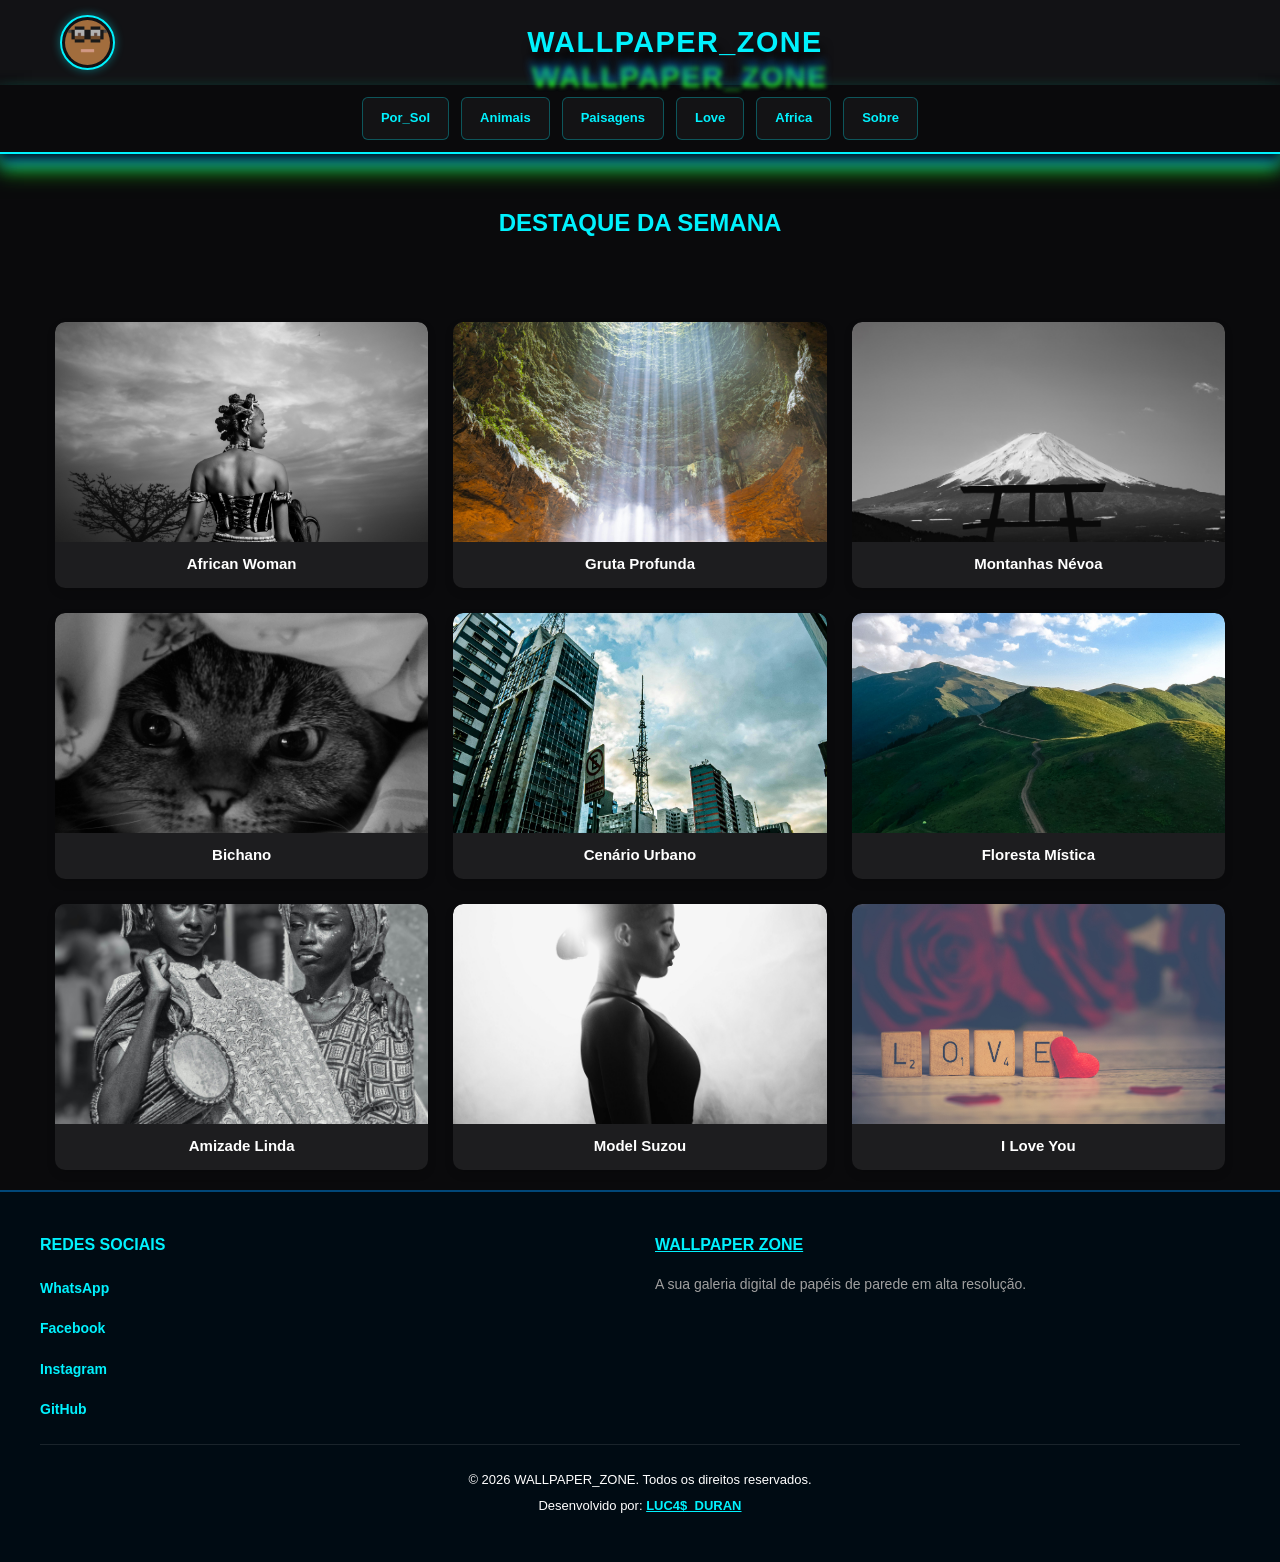
==== commit 369d8536: "refactor: reestrutura caminhos de imagens e links de navegacao no HTML" ====
--- a/indexPima.html
+++ b/indexPima.html
@@ -1,18 +1,16 @@
 <!DOCTYPE html>
 <html lang="pt">
-
 <head>
     <meta charset="UTF-8">
     <meta name="viewport" content="width=device-width, initial-scale=1.0">
-    <link rel="stylesheet" href="CSS/indexStyle.css">
-    <title>WALLPAPER_ZONE.pricipal</title>
+    <title>Wallpaper Zone - Principal</title>
+    <link rel="stylesheet" href="assets/style/indexStyle.css">
+</head>
+<body>
     
-</head>
-<body background-image="CSS/img/avatar.png">
-    
-    <header id="header-container">
+    <header id="header-site">
         <div id="conteudo01">
-            <img src="CSS/img/avatar.png" alt="Avatar do Usuário">
+            <img src="assets/img/avatar.png" alt="Avatar do Usuário">
             <h1 class="nome-brilhante">WALLPAPER_ZONE</h1>
         </div>
         <nav id="menu-navegacao">
@@ -22,59 +20,59 @@
                 <li><a href="pagPaisagens.html" class="buttonIn">Paisagens</a></li>
                 <li><a href="pagRomantico.html" class="buttonIn">Love</a></li>
                 <li><a href="pagAfrica.html" class="buttonIn">Africa</a></li>
-               <!-- <li><a href="https://www.google.com" class="buttonIn">sair</a></li>  -->
+                <li><a href="sobredev.html" class="buttonIn">Sobre</a></li>
             </ul>
         </nav>
     </header>
 
     <main>
         <section class="fotos">
-            <h2>destaque da semana</h2>
+            <h2>Destaque da Semana</h2>
 
             <div class="img">
                 <figure class="foto">
-                    <img src="CSS/img/pexels-solomon-onyeagoro-1030566678-30007516.jpg" alt="Wallpaper 1">
-                    <figcaption class="legenda">Africane Woman</figcaption>
+                    <img src="assets/img/pexels-solomon-onyeagoro-1030566678-30007516.jpg" alt="Wallpaper 1">
+                    <figcaption class="legenda">African Woman</figcaption>
                 </figure>
 
                 <figure class="foto">
-                    <img src="CSS/img/pexels-gsn-travel-28359737.jpg" alt="Wallpaper 3">
+                    <img src="assets/img/pexels-gsn-travel-28359737.jpg" alt="Wallpaper 3">
                     <figcaption class="legenda">Gruta Profunda</figcaption>
                 </figure>
 
                 <figure class="foto">
-                    <img src="CSS/img/pexels-santesson89-37943692.jpg" alt="Wallpaper 2">
+                    <img src="assets/img/pexels-santesson89-37943692.jpg" alt="Wallpaper 2">
                     <figcaption class="legenda">Montanhas Névoa</figcaption>
                 </figure>
 
                 <figure class="foto">
-                    <img src="CSS/img/animais/pexels-anna-shakhrai-129681881-17578529.jpg" alt="Wallpaper 4">
+                    <img src="assets/img/animais/pexels-anna-shakhrai-129681881-17578529.jpg" alt="Wallpaper 4">
                     <figcaption class="legenda">Bichano</figcaption>
                 </figure>
 
                 <figure class="foto">
-                    <img src="CSS/img/pexels-chuck-15502054.jpg" alt="Wallpaper 5">
+                    <img src="assets/img/pexels-chuck-15502054.jpg" alt="Wallpaper 5">
                     <figcaption class="legenda">Cenário Urbano</figcaption>
                 </figure>
 
                 <figure class="foto">
-                    <img src="CSS/img/paisagens/pexels-yunustug-14515367.jpg" alt="Wallpaper 6">
+                    <img src="assets/img/paisagens/pexels-yunustug-14515367.jpg" alt="Wallpaper 6">
                     <figcaption class="legenda">Floresta Mística</figcaption>
                 </figure>
 
                 <figure class="foto">
-                    <img src="CSS/img/pexels-feda-2162088704-38012587.jpg" alt="Wallpaper 7">
+                    <img src="assets/img/pexels-feda-2162088704-38012587.jpg" alt="Wallpaper 7">
                     <figcaption class="legenda">Amizade Linda</figcaption>
                 </figure>
 
                 <figure class="foto">
-                    <img src="CSS/img/pexels-abuti-engidashet-2941405-20600866.jpg" alt="Wallpaper 8">
-                    <figcaption class="legenda">model suzou</figcaption>
+                    <img src="assets/img/pexels-abuti-engidashet-2941405-20600866.jpg" alt="Wallpaper 8">
+                    <figcaption class="legenda">Model Suzou</figcaption>
                 </figure>
 
                 <figure class="foto">
-                    <img src="CSS/img/love/pexels-nietjuhart-776636.jpg" alt="Lucas Escola">
-                    <figcaption class="legenda">I love You</figcaption>
+                    <img src="assets/img/love/pexels-nietjuhart-776636.jpg" alt="Wallpaper 9">
+                    <figcaption class="legenda">I Love You</figcaption>
                 </figure>
 
             </div> 
@@ -87,19 +85,19 @@
                 <h3>Redes Sociais</h3>
                 <div class="rodape-redes">
                     <a href="https://wa.me/244952850762" target="_blank" rel="noopener noreferrer">WhatsApp</a>
-                    <a href="https://facebook.com/244921110733" target="_blank" rel="noopener noreferrer">Facebook</a>
+                    <a href="https://facebook.com" target="_blank" rel="noopener noreferrer">Facebook</a>
                     <a href="https://instagram.com" target="_blank" rel="noopener noreferrer">Instagram</a>
-                    <a href="https://github.com" target="_blank" rel="noopener noreferrer">GitHub</a>
+                    <a href="https://github.com/lucapedroromaombila-tech" target="_blank" rel="noopener noreferrer">GitHub</a>
                 </div>
             </div>
             <div class="rodape-bloco">
-                <h3><a href="#menu-navegacao">Wallpaper Zone</a></h3>
+                <h3><a href="pagPrincipal.html">Wallpaper Zone</a></h3>
                 <p>A sua galeria digital de papéis de parede em alta resolução.</p>
             </div>
         </div>
         <div class="rodape-base">
             <p>© 2026 WALLPAPER_ZONE. Todos os direitos reservados.</p>
-            <p>Desenvolvido por: <span class="nome-brilhante">LUC4$_DURAN</span></p>
+            <p>Desenvolvido por: <a href="https://github.com/lucapedroromaombila-tech" target="_blank" rel="noopener noreferrer" class="nome-brilhante">LUC4$_DURAN</a></p>
         </div>
     </footer>
 
--- a/assets/style/indexStyle.css
+++ b/assets/style/indexStyle.css
@@ -0,0 +1,442 @@
+* {
+    box-sizing: border-box;
+    margin: 0;
+    padding: 0;
+}
+
+body {
+    font-family: 'Inter', Arial, sans-serif;
+    background-color: #0a0a0c;
+    color: #e0e0e0;
+    line-height: 1.6;
+    overflow-x: hidden;
+    display: flex;
+    flex-direction: column;
+    min-height: 100vh;
+}
+
+#header-site {
+    width: 100%;
+    background-color: rgba(20, 20, 23, 0.95);
+    box-shadow: 0px 4px 20px #000000;
+    position: sticky;
+    top: 0;
+    z-index: 1000;
+}
+
+#conteudo01 {
+    position: relative;
+    color: #e0e0e0;
+    width: 100%;
+    max-width: 1200px;
+    margin: 0 auto;
+    padding: 15px 20px;
+    display: flex;
+    justify-content: space-between;
+    align-items: center;
+    flex-wrap: wrap;
+    gap: 15px;
+}
+
+h1 {
+    color: #ffffff;
+    font-size: 1.8rem;
+    letter-spacing: 1.5px;
+    border-radius: 100px;
+    text-shadow: 4px 15px 10px #000000ea,
+                4px 30px 8px rgba(0, 127, 231, 0.945),
+                5px 35px 4px rgba(42, 247, 1, 0.889);
+    flex: 1;
+    text-align: center;
+}
+
+#conteudo01 img {
+    width: 55px;
+    height: 55px;
+    padding: 3px;
+    border: 2px solid #00f2fe;
+    border-radius: 50%;
+    box-shadow: 0 0 10px rgba(0, 242, 254, 0.4);
+    object-fit: cover;
+}
+
+#menu-navegacao {
+    width: 100%;
+    background-color: rgba(10, 10, 12, 0.95);
+    border-bottom: 2px solid #00f2fe;
+    box-shadow: 0 5px 10px rgba(0, 0, 0, 0.9),
+                0 10px 15px rgba(0, 127, 231, 0.95),
+                0 15px 20px rgba(42, 247, 1, 0.85);
+}
+
+ul {
+    list-style: none;
+    display: flex;
+    justify-content: center;
+    flex-wrap: wrap;
+    gap: 12px;
+    padding: 12px 10px;
+    width: 100%;
+    max-width: 1200px;
+    margin: 0 auto;
+}
+
+li {
+    text-align: center;
+    padding: 0;
+}
+
+.buttonIn {
+    display: inline-block;
+    text-align: center;
+    font-size: 13px;
+    font-weight: 600;
+    padding: 10px 18px;
+    min-width: 44px;
+    background-color: rgba(20, 20, 23, 0.9);
+    border: 1px solid rgba(0, 242, 254, 0.3);
+    border-radius: 6px;
+    text-decoration: none; 
+    color: #00f2fe;
+    transition: all 0.3s ease;
+    white-space: nowrap;
+}
+
+.buttonIn:hover {
+    background-color: #00f2fe;
+    color: #000000;
+    box-shadow: 0 0 12px rgba(0, 242, 254, 0.6);
+    transform: translateY(-2px);
+}
+
+main {
+    flex: 1;
+    display: flex;
+    flex-direction: column;
+    align-items: center;
+    width: 100%;
+    padding: 0 15px;
+}
+
+#conteudo02 {
+    width: 100%;
+    max-width: 800px;
+    margin: 150px auto 50px auto; 
+    background-color: #141417;
+    padding: 40px 20px;
+    border-radius: 15px;
+    border: 2px solid rgba(3, 131, 222, 0.3);
+    box-shadow: 0 0 20px rgba(0, 127, 231, 0.2);
+    font-family: Arial, Helvetica, sans-serif;
+    text-align: center;
+}
+
+#conteudo02 h2 {
+    font-family: Georgia, serif;
+    font-size: 28px;
+    color: #00f2fe;
+    margin-bottom: 25px;
+    text-transform: uppercase;
+    cursor: pointer;
+    transition: all 0.4s ease-in-out;
+    display: inline-block;
+}
+
+#conteudo02 h2:hover {
+    color: #ffffff;
+    text-shadow: 0 0 8px #00f2fe, 
+                0 0 15px rgba(0, 127, 231, 0.945), 
+                0 0 25px #00f2fe;
+    transform: scale(1.1) translateY(-2px);
+}
+
+#conteudo02 p {
+    font-size: 16px;
+    color: #ffffff;
+    line-height: 26px;
+    margin-bottom: 20px;
+}
+
+#conteudo02 p span {
+    color: #00f2fe;
+    font-weight: bold;
+}
+
+p > span:hover {
+    background-color: #000000;
+    text-transform: capitalize;
+    color: #00f2fe;
+}
+
+a {
+    color: #00f2fe;
+}
+
+.botoes-boas-vindas {
+    display: flex;
+    justify-content: center;
+    gap: 20px;
+    margin-top: 35px;
+    flex-wrap: wrap;
+}
+
+.button {
+    display: inline-block;
+    text-align: center;
+    line-height: 28px;
+    min-width: 160px; 
+    padding: 8px 15px;
+    background-color: rgba(2, 32, 179, 0.913);
+    color: #ffffff;
+    font-weight: bold;
+    text-decoration: none;
+    border-radius: 5px;
+    transition: all 0.3s ease;
+    text-transform: uppercase;
+    font-size: 13px;
+}
+
+.button:hover {
+    background-color: rgba(3, 131, 222, 0.954);
+    box-shadow: 0 0 15px rgba(3, 131, 222, 0.7);
+    transform: translateY(-2px);
+}
+
+#disq {
+    color: #ffcc00 !important;
+    font-weight: bold;
+    text-decoration: none;
+    background-color: rgba(255, 204, 0, 0.1);
+    padding: 10px;
+    border-radius: 5px;
+    display: inline-block;
+}
+
+.div {
+    padding-top: 100px;
+    padding-bottom: 50px;
+    margin: auto;
+    color: rgb(8, 131, 172);
+    text-transform: lowercase;
+    font-family: Arial, Helvetica, sans-serif;
+}
+
+.acoes {
+    padding-top: 30px;
+}
+
+.fotos {
+    width: 100%;
+    max-width: 1200px;
+    margin: 0 auto;
+    padding: 0 15px;
+}
+
+.fotos h2 {
+    padding-top: 50px;
+    padding-bottom: 30px;
+    text-align: center;
+    color: #00f2fe;
+    margin-bottom: 30px;
+    text-transform: uppercase;
+    cursor: pointer;
+    transition: all 0.4s ease-in-out;
+    display: block;
+    width: max-content;
+    margin-left: auto;
+    margin-right: auto;
+}
+
+.fotos h2:hover {
+    color: #ffffff;
+    text-shadow: 0 0 8px #00f2fe, 
+                0 0 15px rgba(0, 127, 231, 0.945), 
+                0 0 25px #00f2fe;
+    transform: scale(1.1) translateY(-2px);
+}
+
+.img {
+    display: grid;
+    grid-template-columns: repeat(auto-fit, minmax(280px, 1fr)); 
+    gap: 25px;
+    padding: 20px 0;
+    width: 100%;
+}
+
+.foto {
+    width: 100%;
+    border-radius: 10px;
+    box-shadow: 0 4px 8px rgba(0,0,0,0.15);
+    background-color: rgba(255, 255, 255, 0.08); 
+    padding-bottom: 12px;
+    text-align: center;
+    overflow: hidden;
+}
+
+.foto img {
+    width: 100%;
+    height: 220px;
+    object-fit: cover;
+    border-radius: 10px 10px 0 0; 
+    transition: transform 0.4s ease;
+    display: block;
+}
+
+.foto:hover img {
+    transform: scale(1.08);
+    cursor: pointer;
+}
+
+.legenda {
+    padding-top: 10px;
+    padding-left: 10px;
+    padding-right: 10px;
+    font-family: Arial, Helvetica, sans-serif;
+    font-size: 15px;
+    color: #ffffff; 
+    text-transform: capitalize;
+    font-weight: bold;
+}
+
+input[type="email"], input[type="password"] {
+    width: 100%;
+    max-width: 350px;
+    padding: 10px;
+    margin-bottom: 10px;
+    border: 1px solid rgba(0, 242, 254, 0.3);
+    background-color: #1a1a1e;
+    color: #ffffff;
+    border-radius: 5px;
+    box-shadow: 0 0 5px rgba(0,0,0,0.1);
+    display: inline-block;
+}
+
+#rodape-container {
+    width: 100%;
+    background-color: rgba(1, 12, 19, 0.954);
+    padding: 40px 20px;
+    margin-top: auto;
+    border-top: 2px solid rgba(3, 131, 222, 0.5);
+}
+
+.rodape-conteudo {
+    display: flex;
+    justify-content: space-around;
+    flex-wrap: wrap;
+    gap: 30px;
+    max-width: 1200px;
+    margin: 0 auto;
+    text-align: left;
+}
+
+.rodape-bloco {
+    flex: 1;
+    min-width: 250px;
+}
+
+.rodape-bloco h3 {
+    font-family: Arial, sans-serif;
+    font-size: 16px;
+    color: #00f2fe;
+    text-transform: uppercase;
+    margin-bottom: 15px;
+    text-align: left;
+}
+
+.rodape-bloco p {
+    font-family: Arial, sans-serif;
+    font-size: 14px;
+    color: #a0a0a0;
+    line-height: 22px;
+    text-align: left;
+}
+
+.rodape-redes {
+    display: flex;
+    flex-direction: column;
+    gap: 10px;
+}
+
+.rodape-redes a {
+    font-family: Arial, sans-serif;
+    font-size: 14px;
+    font-weight: bold;
+    color: #00f2fe;
+    text-decoration: none;
+    text-transform: capitalize;
+    text-align: left;
+    transition: color 0.2s ease-in-out;
+    padding: 4px 0;
+}
+
+.rodape-redes a:hover {
+    color: #ffffff;
+}
+
+.rodape-base {
+    width: 100%;
+    max-width: 1200px;
+    margin: 20px auto 0 auto;
+    border-top: 1px solid rgba(255, 255, 255, 0.1);
+    padding-top: 20px;
+}
+
+.rodape-base p {
+    font-family: Arial, Helvetica, sans-serif;
+    font-size: 13px;
+    color: #ffffff;
+    margin: 5px 0;
+    text-align: center;
+}
+
+.rodape-base p span {
+    color: #00f2fe;
+    font-weight: bold;
+}
+
+.nome-brilhante {
+    color: #00f2fe;
+    font-weight: bold;
+    cursor: pointer;
+    transition: all 0.4s ease-in-out;
+    display: inline-block;
+}
+
+.nome-brilhante:hover {
+    color: #ffffff;
+    text-shadow: 0 0 8px #00f2fe, 
+                0 0 15px rgba(0, 127, 231, 0.945), 
+                0 0 25px #00f2fe;
+    transform: scale(1.1) translateY(-2px);
+}
+
+@media (max-width: 768px) {
+    #conteudo02 {
+        margin-top: 80px;
+        padding: 30px 15px;
+    }
+
+    .fotos h2 {
+        padding-top: 30px;
+        font-size: 24px;
+    }
+
+    #conteudo01 h1 {
+        font-size: 1.2em;
+    }
+}
+
+@media (max-width: 480px) {
+    #conteudo01 {
+        flex-direction: column;
+        text-align: center;
+    }
+
+    #conteudo01 img {
+        margin: 10px auto;
+    }
+
+    .legenda {
+        font-size: 13px;
+    }
+}
